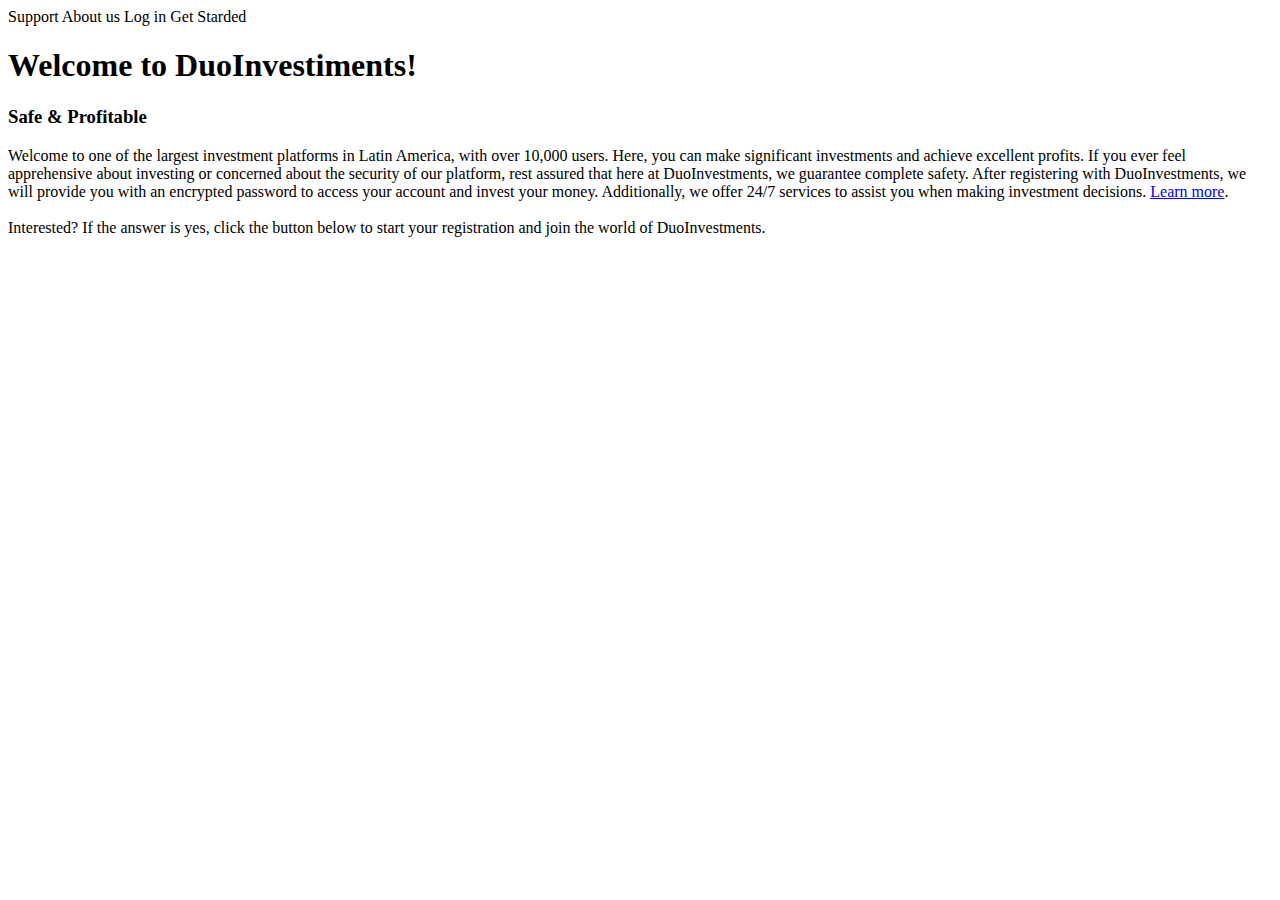
==== index.html @ 5e8827c3 "Adionado novas imagens e uma nova área para o projeto" ====
<!DOCTYPE html>
<html lang="pt-br">
  <head>
    <meta charset="UTF-8" />
    <meta name="viewport" content="width=device-width, initial-scale=1.0" />
    <title>DuoInvestimentos</title>
  </head>
  <body>
    <div class="wrapper">
      <section id="Links-header">
        <header>
          <a class="links">Support</a>
          <a class="links">About us</a>
          <a class="links">Log in</a>
          <a class="links">Get Starded</a>
        </header>
      </section>
      <main>
        <section id="box1">
          <h1>Welcome to DuoInvestiments!</h1>
          <h3>Safe & Profitable</h3>
        </section>
        <section id="box2">
          <p>
            Welcome to one of the largest investment platforms in Latin America,
            with over 10,000 users. Here, you can make significant investments
            and achieve excellent profits. If you ever feel apprehensive about
            investing or concerned about the security of our platform, rest
            assured that here at DuoInvestments, we guarantee complete safety.
            After registering with DuoInvestments, we will provide you with an
            encrypted password to access your account and invest your money.
            Additionally, we offer 24/7 services to assist you when making
            investment decisions. <a href="#">Learn more</a>.
            <br />
            <br />
            Interested? If the answer is yes, click the button below to start
            your registration and join the world of DuoInvestments.
          </p>
        </section>
      </main>
    </div>
  </body>
</html>
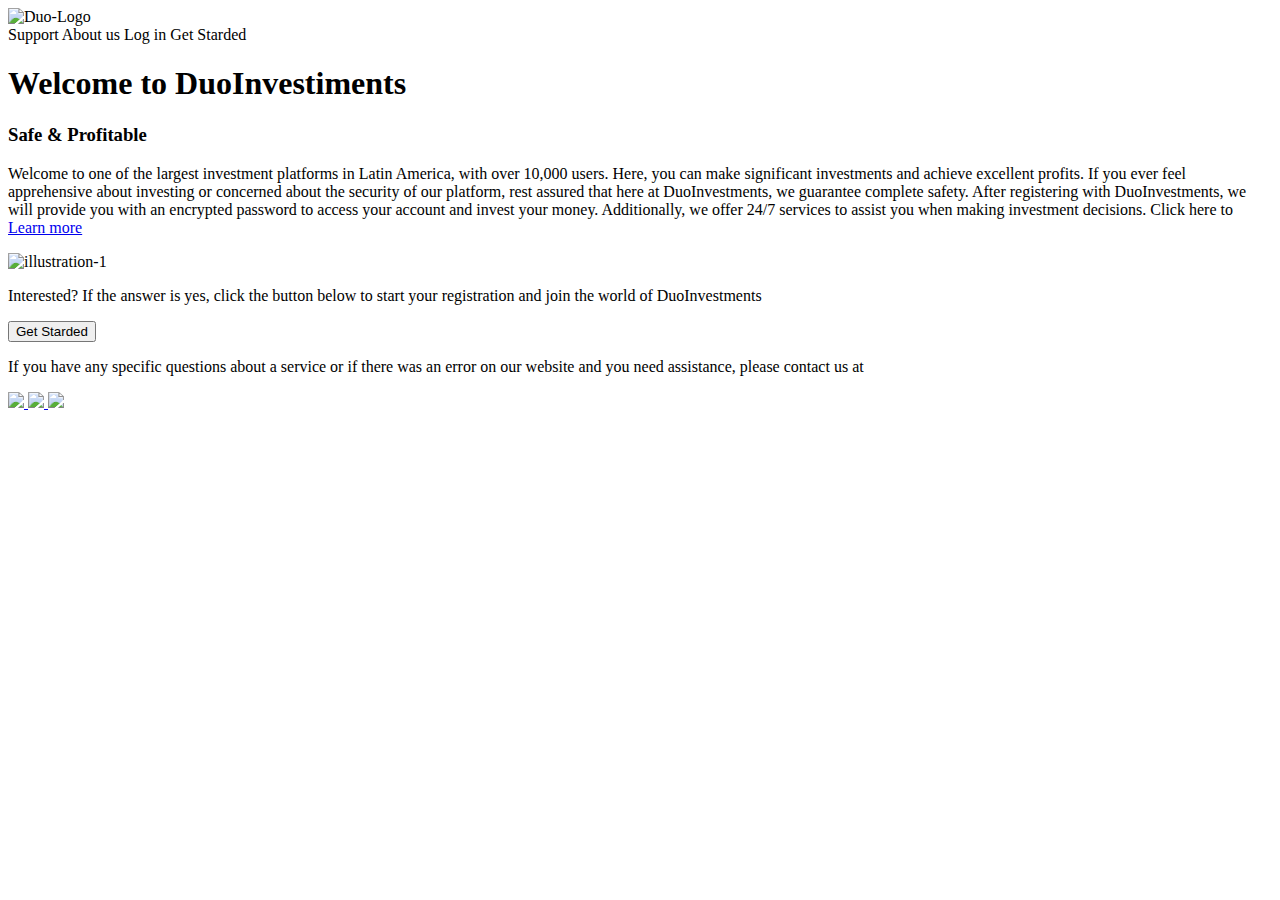
==== commit 998fd708: "test" ====
--- a/index.html
+++ b/index.html
@@ -3,25 +3,35 @@
   <head>
     <meta charset="UTF-8" />
     <meta name="viewport" content="width=device-width, initial-scale=1.0" />
+    <link rel="stylesheet" href="style.css" />
+    <link rel="preconnect" href="https://fonts.googleapis.com" />
+    <link rel="preconnect" href="https://fonts.gstatic.com" crossorigin />
+    <link
+      href="https://fonts.googleapis.com/css2?family=Josefin+Sans&family=Lilita+One&family=Montserrat:wght@100..900&family=Oswald:wght@200..700&family=Pacifico&family=Poppins:ital,wght@0,400;0,500;0,700;0,900;1,700&family=Protest+Riot&family=Raleway&family=Ramabhadra&display=swap"
+      rel="stylesheet"
+    />
     <title>DuoInvestimentos</title>
   </head>
   <body>
     <div class="wrapper">
-      <section id="Links-header">
-        <header>
-          <a class="links">Support</a>
-          <a class="links">About us</a>
-          <a class="links">Log in</a>
-          <a class="links">Get Starded</a>
-        </header>
-      </section>
+      <header>
+        <section id="header-content">
+          <img src="../Assets/Duo-Logo.png" alt="Duo-Logo"  id="DuoInvestiments-Logo"/>
+          <div id="links-header">
+            <a class="links">Support</a>
+            <a class="links">About us</a>
+            <a class="links">Log in</a>
+            <a class="links"><span id="Get-Starded">Get Starded</span></a>
+          </div>
+        </section>
+      </header>
       <main>
         <section id="box1">
-          <h1>Welcome to DuoInvestiments!</h1>
+          <h1>Welcome to <span id="Duo-word">Duo</span><span id="Investiments-word">Investiments</span></h1>
           <h3>Safe & Profitable</h3>
         </section>
         <section id="box2">
-          <p>
+          <p id="p-main">
             Welcome to one of the largest investment platforms in Latin America,
             with over 10,000 users. Here, you can make significant investments
             and achieve excellent profits. If you ever feel apprehensive about
@@ -30,14 +40,40 @@
             After registering with DuoInvestments, we will provide you with an
             encrypted password to access your account and invest your money.
             Additionally, we offer 24/7 services to assist you when making
-            investment decisions. <a href="#">Learn more</a>.
-            <br />
-            <br />
+            investment decisions.
+            <span id="Learn-more-link"> 
+            Click here to <span id="link-p"><a href="#">Learn more</a></span>
+          </p>
+          <img src="../Assets/illustration-1.png" alt="illustration-1" id="illustration-1">
+          </section>
+          <p>
+            <section id="box3">
             Interested? If the answer is yes, click the button below to start
-            your registration and join the world of DuoInvestments.
+            your registration and join the world of <span id="Duo-word">Duo</span>Investments
           </p>
+          <button>Get Starded</button>
         </section>
       </main>
+      <footer>
+        <div id="p-footer">
+        <p>
+          If you have any specific questions about a 
+          service or if there was an error on our
+          website and you need assistance, please contact us at
+        </p>
+      </div>
+      <div id="contacts">
+        <a href="#">
+          <img src="../Assets/messanger-logo.png" class="links-footer">
+        </a>
+        <a href="#" class="links-footer">
+          <img src="../Assets/telegram-logo.png" class="links-footer">
+        </a>
+        <a href="#" class="links-footer">
+          <img src="../Assets/whatsapp-logo.png" class="links-footer">
+        </a>
+      </div>
+      </footer>
     </div>
   </body>
 </html>
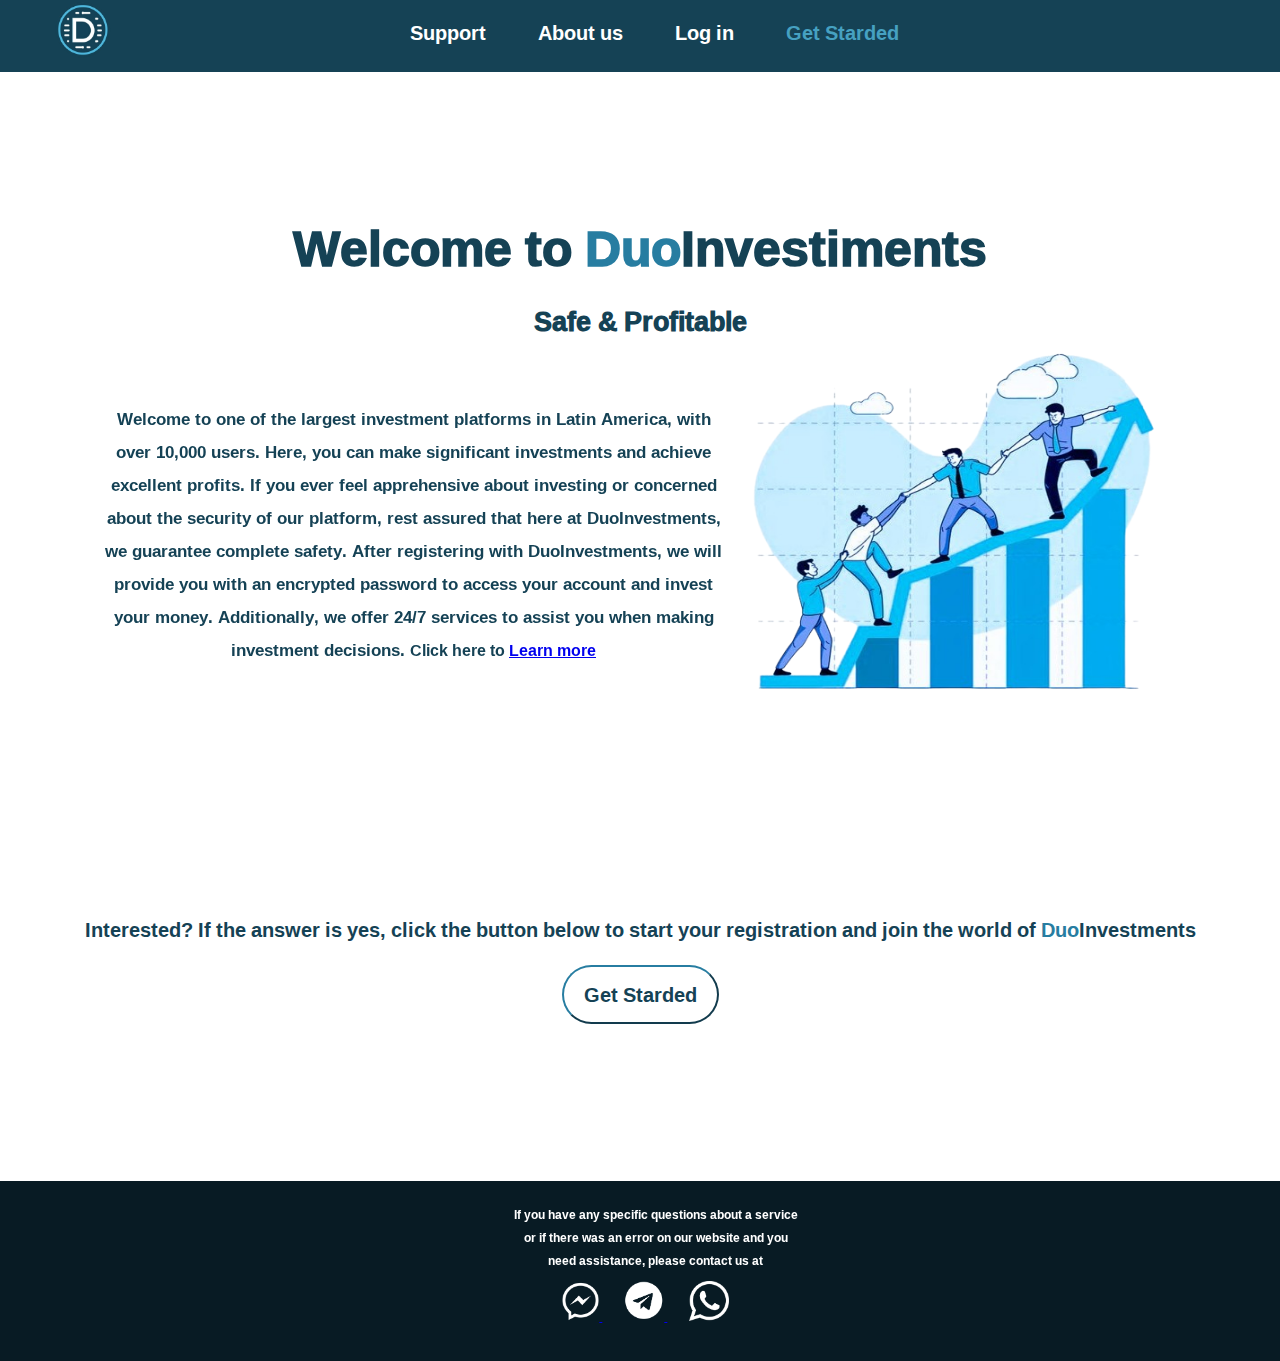
==== commit 4d2f36e1: "fixed some image bugs" ====
--- a/index.html
+++ b/index.html
@@ -44,7 +44,7 @@
             <span id="Learn-more-link"> 
             Click here to <span id="link-p"><a href="#">Learn more</a></span>
           </p>
-          <img src="../Assets/illustration-1.png" alt="illustration-1" id="illustration-1">
+          <img src="./Assets/illustration-1.png" alt="illustration-1" id="illustration-1">
           </section>
           <p>
             <section id="box3">
@@ -64,13 +64,13 @@
       </div>
       <div id="contacts">
         <a href="#">
-          <img src="../Assets/messanger-logo.png" class="links-footer">
+          <img src="./Assets/messanger-logo.png" class="links-footer">
         </a>
         <a href="#" class="links-footer">
-          <img src="../Assets/telegram-logo.png" class="links-footer">
+          <img src="./Assets/telegram-logo.png" class="links-footer">
         </a>
         <a href="#" class="links-footer">
-          <img src="../Assets/whatsapp-logo.png" class="links-footer">
+          <img src="./Assets/whatsapp-logo.png" class="links-footer">
         </a>
       </div>
       </footer>
--- a/style.css
+++ b/style.css
@@ -0,0 +1,127 @@
+* {
+  margin: 0;
+  padding: 0;
+  box-sizing: border-box;
+  font-family: "Ramabhadra", sans-serif;
+}
+header {
+  height: 8vh;
+  width: 100vw;
+  background-color: #154255;
+  font-size: 20.4px;
+  color: white;
+  position: sticky;
+  top: 0;
+}
+.wrapper {
+    height: 100vh;
+    width: 100vw;
+}
+#header-content {
+  position: relative;
+  bottom: 17%;
+}
+#links-header {
+  position: absolute;
+  left: 32%;
+  top: 3%;
+  margin: 22px 0;
+}
+.links:hover {
+  text-decoration: underline;
+}
+.links {
+  margin-right: 47px;
+  cursor: pointer;
+}
+#DuoInvestiments-Logo {
+  height: 84px;
+  margin-left: 41px;
+}
+#Get-Starded {
+  color: #52b7da;
+  opacity: 81%;
+}
+#box1 {
+  height: 14vh;
+  text-align: center;
+  margin-top: 128px;
+}
+#Duo-word {
+  color: #277da1;
+}
+h1 {
+  font-size: 50.1px;
+  color: #154255;
+}
+h3 {
+  font-size: 27px;
+  font-weight: bold;
+  color: #154255;
+}
+#box2 {
+  height: 65vh;
+  color: #154255;
+  font-size: 17.1px;
+  text-align: center;
+}
+#Learn-more-link {
+  font-size: 16.1px;
+  margin-top: 2px;
+}
+#p-main {
+  width: 625px;
+  position: relative;
+  display: inline-block;
+  bottom: 60px;
+}
+#illustration-1 {
+  display: inline-block;
+  height: 390px;
+  width: 448px;
+}
+#box3 {
+    height: 30vh;
+  text-align: center;
+  font-size: 19.7px;
+  color: #154255;
+}
+button {
+  border-color: #277da1;
+  font-size: 20.4px;
+  color: #154255;
+  background-color: white;
+  padding: 8px 20px;
+  border-radius: 40px;
+  margin-top: 17px;
+  cursor: pointer;
+  transition: 0.5s;
+}
+button:hover {
+    transform: translateY(-1px);
+}
+button:active {
+    opacity: 60%;
+}
+#p-footer {
+    position: relative;
+    left: 40%;
+    width: 287px;
+    top: 12%;
+}
+footer {
+    text-align: center;
+    background-color: #081B24;
+    height: 20vh;
+    width: 100vw;
+    color: white;
+    font-size: 12.1px;
+}
+#contacts {
+    position: relative;
+    top: 31px;
+}
+.links-footer {
+    height: 40px;
+    margin-left: 11px;
+}
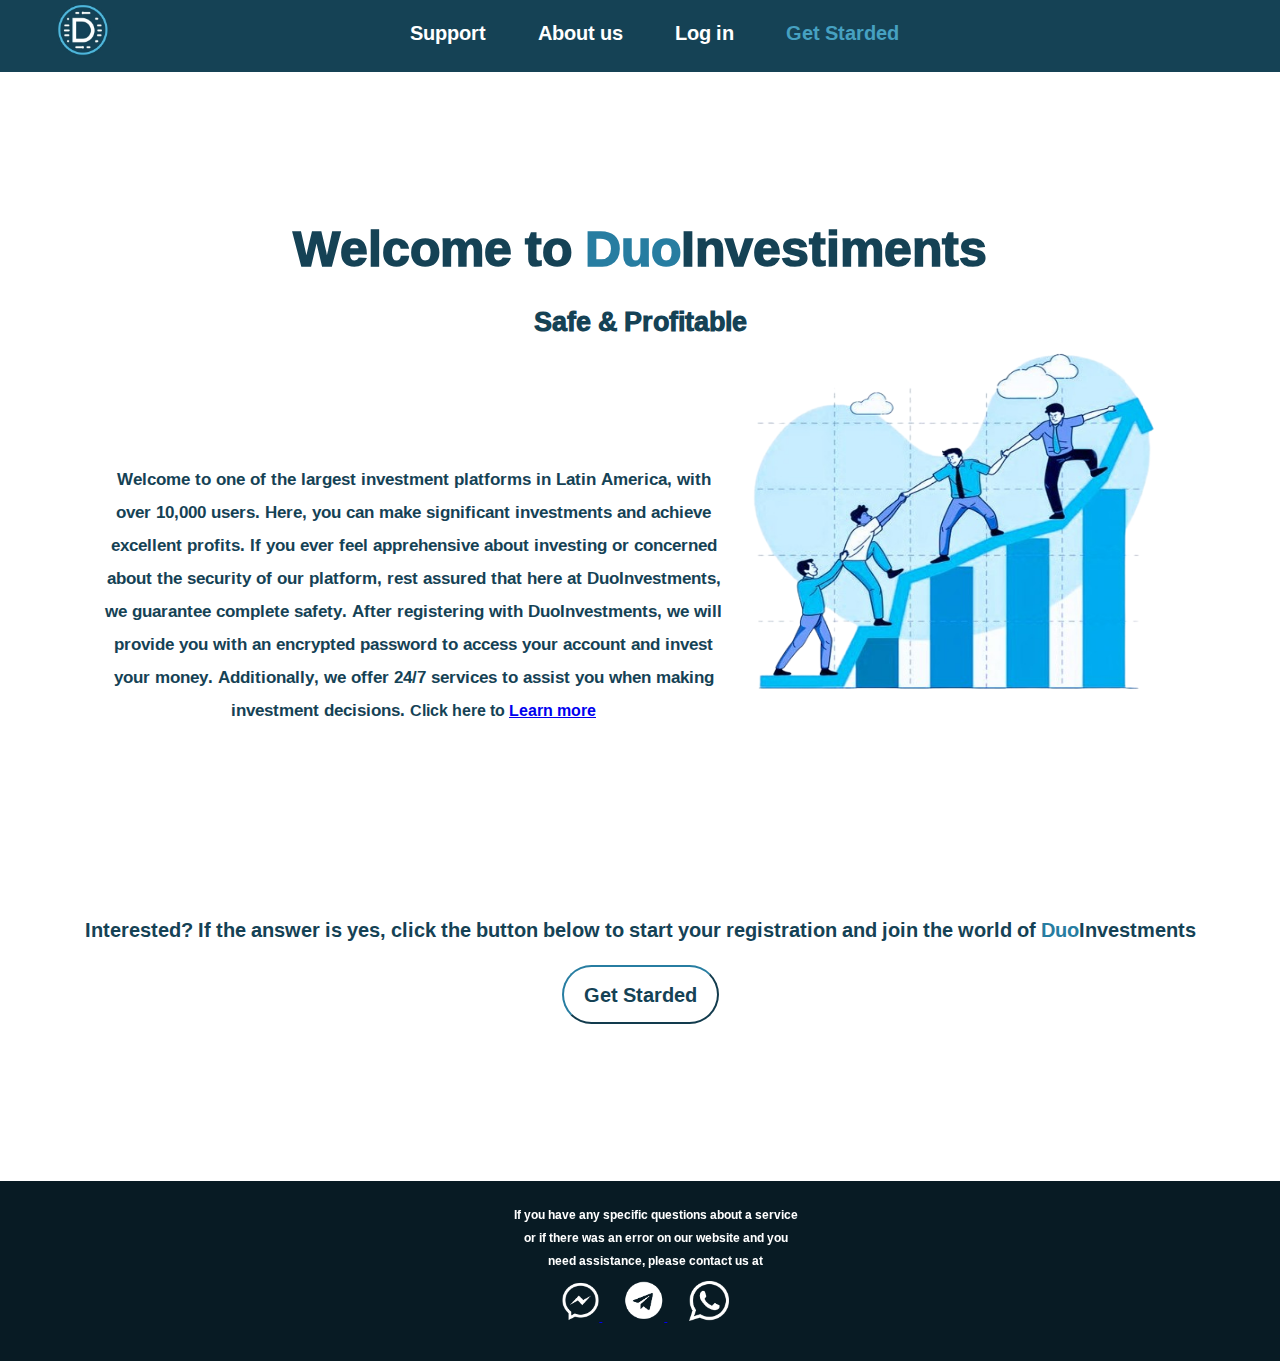
==== commit a2ca3bd4: "consetado o erro do header" ====
--- a/index.html
+++ b/index.html
@@ -16,7 +16,7 @@
     <div class="wrapper">
       <header>
         <section id="header-content">
-          <img src="../Assets/Duo-Logo.png" alt="Duo-Logo"  id="DuoInvestiments-Logo"/>
+          <img src="./Assets/Duo-Logo.png" alt="Duo-Logo"  id="DuoInvestiments-Logo"/>
           <div id="links-header">
             <a class="links">Support</a>
             <a class="links">About us</a>
@@ -76,4 +76,6 @@
       </footer>
     </div>
   </body>
+  <script>
+  </script>
 </html>
--- a/style.css
+++ b/style.css
@@ -6,7 +6,7 @@
 }
 header {
   height: 8vh;
-  width: 100vw;
+  width: 100%;
   background-color: #154255;
   font-size: 20.4px;
   color: white;
@@ -71,9 +71,7 @@
 }
 #p-main {
   width: 625px;
-  position: relative;
   display: inline-block;
-  bottom: 60px;
 }
 #illustration-1 {
   display: inline-block;
